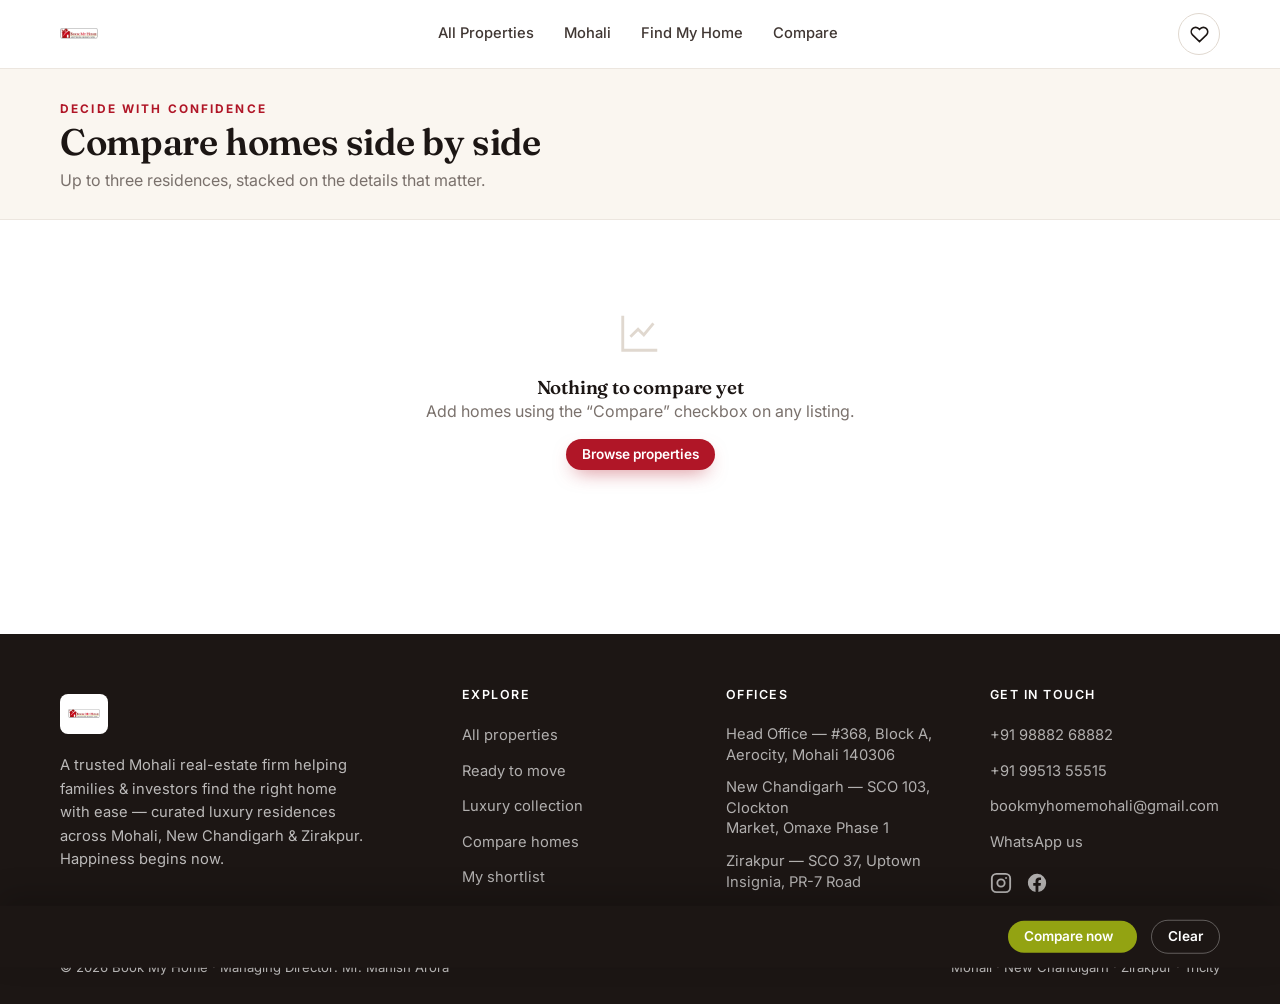
==== compare.html @ 7f969dc4 "Book My Home — Tricity luxury property platform Static mobile-first listing site built from 9 develo" ====
<!DOCTYPE html>
<html lang="en">
<head>
<meta charset="UTF-8">
<meta name="viewport" content="width=device-width, initial-scale=1, viewport-fit=cover">
<title>Compare Homes — Book My Home</title>
<link rel="preconnect" href="https://fonts.googleapis.com">
<link rel="preconnect" href="https://fonts.gstatic.com" crossorigin>
<link href="https://fonts.googleapis.com/css2?family=Fraunces:ital,opsz,wght@0,9..144,400;0,9..144,500;0,9..144,600;1,9..144,500&family=Inter:wght@400;500;600;700&display=swap" rel="stylesheet">
<link rel="stylesheet" href="assets/css/styles.css">
<link rel="icon" href="assets/img/logo.jpg">
</head>
<body>
<header class="site-header">
  <div class="wrap nav">
    <a class="brand" href="index.html"><img src="assets/img/logo.jpg" alt="Book My Home"></a>
    <nav class="nav-links">
      <a href="listings.html">All Properties</a>
      <a href="listings.html?city=Mohali">Mohali</a>
      <a href="index.html#matcher">Find My Home</a>
      <a href="compare.html">Compare</a>
    </nav>
    <div class="nav-actions">
      <a href="shortlist.html" class="icon-btn" aria-label="Shortlist"><svg width="19" height="19" viewBox="0 0 24 24" fill="none" stroke="currentColor" stroke-width="2"><path d="M20.8 4.6a5.5 5.5 0 00-7.8 0L12 5.6l-1-1a5.5 5.5 0 00-7.8 7.8l1 1L12 21l7.8-7.6 1-1a5.5 5.5 0 000-7.8z"/></svg><span class="badge" data-shortlist-count style="display:none">0</span></a>
      <button class="burger" id="burger" aria-label="Menu"><svg width="20" height="20" viewBox="0 0 24 24" fill="none" stroke="currentColor" stroke-width="2"><path d="M3 6h18M3 12h18M3 18h18"/></svg></button>
    </div>
  </div>
</header>
<div class="drawer" id="drawer"><div class="drawer-bg" data-close></div><div class="drawer-panel">
  <div class="drawer-top"><img src="assets/img/logo.jpg" alt="Book My Home" style="height:34px"><button class="icon-btn" data-close>✕</button></div>
  <a href="listings.html">All Properties</a><a href="index.html#matcher">Find My Home</a><a href="shortlist.html">My Shortlist</a><a href="compare.html">Compare</a>
</div></div>

<section class="listing-top"><div class="wrap">
  <span class="eyebrow">Decide with confidence</span>
  <h1>Compare homes side by side</h1>
  <p style="color:var(--muted);margin-top:6px">Up to three residences, stacked on the details that matter.</p>
</div></section>

<div class="wrap section" style="padding-top:30px">
  <div id="cmpWrap"></div>
</div>

<footer class="footer" id="footer"></footer>
<script src="assets/js/data.js"></script>
<script src="assets/js/app.js"></script>
<script src="assets/js/footer.js"></script>
<script>
(function(){
const {P,byId,compare,inr}=window.BMH;
const wrap=document.getElementById('cmpWrap');
function render(){
  const ids=compare();const items=ids.map(byId).filter(Boolean);
  if(!items.length){
    wrap.innerHTML=`<div class="empty">
      <svg width="46" height="46" viewBox="0 0 24 24" fill="none" stroke="currentColor" stroke-width="1.5"><path d="M3 3v18h18"/><path d="M7 14l4-4 3 3 5-6"/></svg>
      <h3>Nothing to compare yet</h3><p>Add homes using the “Compare” checkbox on any listing.</p>
      <a class="btn btn-primary btn-sm" href="listings.html" style="margin-top:14px">Browse properties</a></div>`;
    return;
  }
  const sz=p=>p.sizeMin?`${p.sizeMin.toLocaleString('en-IN')}–${p.sizeMax.toLocaleString('en-IN')} sq.ft.`:'On request';
  const rows=[
    ['Configurations',p=>p.configShort],
    ['Built-up size',sz],
    ['Possession',p=>p.status||'On request'],
    ['Property type',p=>p.type],
    ['Developer',p=>p.developer.split('(')[0].trim()],
    ['Location',p=>p.location.split(',').slice(0,2).join(', ')||p.city],
    ['Architect',p=>p.architect||'—'],
    ['Towers',p=>p.towers||'—'],
    ['Amenities',p=>(p.amenities||[]).length?p.amenities.length+'+ amenities':'—'],
    ['RERA',p=>p.rera.length?'Verified':'Registered'],
    ['Price',p=>p.price],
  ];
  wrap.innerHTML=`<div style="overflow-x:auto;border:1px solid var(--line);border-radius:var(--radius)">
  <table class="cmp-table"><thead><tr><th></th>${items.map(p=>`<th>
    <a href="project.html?p=${p.slug}"><img src="${p.card||p.hero}" alt="${p.name}"></a>
    <div style="font-family:var(--serif);font-size:1.05rem;margin-top:8px">${p.name}</div>
    <button class="btn btn-ghost btn-sm" data-rm="${p.id}" style="margin-top:6px">Remove</button>
  </th>`).join('')}</tr></thead>
  <tbody>${rows.map(([lbl,fn])=>`<tr><td class="rowlbl">${lbl}</td>${items.map(p=>`<td>${fn(p)}</td>`).join('')}</tr>`).join('')}
  <tr><td class="rowlbl"></td>${items.map(p=>`<td><a class="btn btn-primary btn-sm" href="project.html?p=${p.slug}">View details</a></td>`).join('')}</tr>
  </tbody></table></div>
  ${items.length<3?`<p style="color:var(--muted);margin-top:18px">Add ${3-items.length} more — <a href="listings.html" style="color:var(--brand);font-weight:600">browse properties</a>.</p>`:''}`;
  wrap.querySelectorAll('[data-rm]').forEach(b=>b.addEventListener('click',()=>{window.BMH.toggleCompare(b.dataset.rm);render();}));
}
render();
})();
</script>
</body>
</html>
---- assets/css/styles.css ----
/* ============================================================
   Book My Home — design system
   Tricity (Mohali · Chandigarh · Panchkula) luxury property platform
   Mobile-first. No framework, no build step.
   ============================================================ */

:root{
  /* brand (from logo) */
  --brand:#b01627;          /* deep red */
  --brand-dark:#7d0f1b;
  --brand-soft:#fbeef0;
  --accent:#93a312;         /* olive-lime accent line */
  --accent-dark:#76850c;
  --gold:#b8923f;

  --ink:#1c1614;
  --ink-2:#403733;
  --muted:#7a716c;
  --line:#ece6df;
  --line-2:#e0d8cf;
  --bg:#ffffff;
  --cream:#faf6f0;
  --cream-2:#f4ede3;
  --ok:#1f8a54;

  --radius:18px;
  --radius-sm:12px;
  --radius-lg:26px;
  --shadow-sm:0 1px 3px rgba(28,22,20,.06),0 1px 2px rgba(28,22,20,.04);
  --shadow:0 10px 30px -12px rgba(28,22,20,.18);
  --shadow-lg:0 30px 60px -20px rgba(28,22,20,.28);
  --maxw:1200px;

  --serif:"Fraunces","Playfair Display",Georgia,serif;
  --sans:"Inter",-apple-system,BlinkMacSystemFont,"Segoe UI",sans-serif;
}

*{box-sizing:border-box;margin:0;padding:0}
html{scroll-behavior:smooth;-webkit-text-size-adjust:100%}
body{
  font-family:var(--sans);color:var(--ink);background:var(--bg);
  line-height:1.6;font-size:16px;-webkit-font-smoothing:antialiased;
  overflow-x:hidden;
}
img{max-width:100%;display:block}
a{color:inherit;text-decoration:none}
button{font-family:inherit;cursor:pointer;border:none;background:none}
ul{list-style:none}
h1,h2,h3,h4{font-family:var(--serif);font-weight:600;line-height:1.12;letter-spacing:-.01em;color:var(--ink)}
.serif{font-family:var(--serif)}

.wrap{max-width:var(--maxw);margin:0 auto;padding:0 20px}
.eyebrow{font-size:.74rem;font-weight:700;letter-spacing:.18em;text-transform:uppercase;color:var(--brand)}
.eyebrow.muted{color:var(--muted)}
.section{padding:64px 0}
.section-head{max-width:640px;margin-bottom:34px}
.section-head h2{font-size:clamp(1.7rem,5vw,2.6rem);margin:10px 0 6px}
.section-head p{color:var(--muted)}
.center{text-align:center;margin-left:auto;margin-right:auto}

/* ---------- buttons ---------- */
.btn{
  display:inline-flex;align-items:center;gap:8px;justify-content:center;
  font-weight:600;font-size:.95rem;padding:13px 22px;border-radius:999px;
  transition:.2s ease;white-space:nowrap;line-height:1;
}
.btn-primary{background:var(--brand);color:#fff;box-shadow:0 8px 20px -8px rgba(176,22,39,.6)}
.btn-primary:hover{background:var(--brand-dark);transform:translateY(-1px)}
.btn-dark{background:var(--ink);color:#fff}
.btn-dark:hover{background:#000}
.btn-ghost{background:#fff;color:var(--ink);border:1.5px solid var(--line-2)}
.btn-ghost:hover{border-color:var(--ink);background:var(--cream)}
.btn-accent{background:var(--accent);color:#fff}
.btn-accent:hover{background:var(--accent-dark)}
.btn-sm{padding:9px 16px;font-size:.85rem}
.btn-block{display:flex;width:100%}

/* ---------- header ---------- */
.site-header{
  position:sticky;top:0;z-index:60;background:rgba(255,255,255,.86);
  backdrop-filter:saturate(160%) blur(14px);border-bottom:1px solid var(--line);
}
.nav{display:flex;align-items:center;justify-content:space-between;height:68px}
.brand{display:flex;align-items:center;gap:11px}
.brand img{height:38px;width:auto}
.brand .bk{font-family:var(--serif);font-weight:600;font-size:1.18rem;letter-spacing:-.01em;line-height:1}
.brand .bk b{color:var(--brand)}
.brand small{display:block;font-family:var(--sans);font-size:.56rem;letter-spacing:.22em;text-transform:uppercase;color:var(--muted);margin-top:3px}
.nav-links{display:none;gap:30px;align-items:center}
.nav-links a{font-size:.92rem;font-weight:500;color:var(--ink-2);position:relative}
.nav-links a:hover{color:var(--brand)}
.nav-actions{display:flex;align-items:center;gap:10px}
.icon-btn{position:relative;width:42px;height:42px;border-radius:50%;display:grid;place-items:center;border:1.5px solid var(--line-2);color:var(--ink);background:#fff;transition:.2s}
.icon-btn:hover{border-color:var(--brand);color:var(--brand)}
.icon-btn .badge{position:absolute;top:-5px;right:-5px;min-width:19px;height:19px;border-radius:10px;background:var(--brand);color:#fff;font-size:.66rem;font-weight:700;display:grid;place-items:center;padding:0 5px;font-family:var(--sans)}
.burger{display:grid;width:42px;height:42px;place-items:center;border:1.5px solid var(--line-2);border-radius:50%}
@media(min-width:900px){.nav-links{display:flex}.burger{display:none}}

/* mobile drawer */
.drawer{position:fixed;inset:0;z-index:80;visibility:hidden;pointer-events:none}
.drawer.open{visibility:visible;pointer-events:auto}
.drawer-bg{position:absolute;inset:0;background:rgba(20,14,12,.45);opacity:0;transition:.3s}
.drawer.open .drawer-bg{opacity:1}
.drawer-panel{position:absolute;top:0;right:0;height:100%;width:82%;max-width:340px;background:#fff;transform:translateX(100%);transition:.32s cubic-bezier(.4,0,.2,1);padding:26px 24px;display:flex;flex-direction:column;gap:6px}
.drawer.open .drawer-panel{transform:none}
.drawer-panel a{padding:15px 6px;font-size:1.05rem;font-weight:500;border-bottom:1px solid var(--line);display:flex;align-items:center;gap:12px}
.drawer-panel a:hover{color:var(--brand)}
.drawer-top{display:flex;justify-content:space-between;align-items:center;margin-bottom:18px}

/* ---------- hero ---------- */
.hero{position:relative;background:linear-gradient(180deg,var(--cream),#fff);padding:54px 0 0;overflow:hidden}
.hero-inner{display:grid;gap:34px}
.hero h1{font-size:clamp(2.3rem,8vw,4.2rem);letter-spacing:-.025em}
.hero h1 em{font-style:italic;color:var(--brand)}
.hero p.lede{font-size:1.08rem;color:var(--ink-2);max-width:30ch;margin-top:16px}
.hero-stats{display:flex;gap:26px;margin-top:26px;flex-wrap:wrap}
.hero-stats .s b{font-family:var(--serif);font-size:1.7rem;display:block;color:var(--ink)}
.hero-stats .s span{font-size:.78rem;color:var(--muted);text-transform:uppercase;letter-spacing:.08em}
.hero-visual{position:relative;border-radius:var(--radius-lg);overflow:hidden;box-shadow:var(--shadow-lg);min-height:300px;background:var(--cream-2)}
.hero-visual img{width:100%;height:100%;object-fit:cover;position:absolute;inset:0}
.hero-visual .tag{position:absolute;left:16px;bottom:16px;background:rgba(255,255,255,.92);backdrop-filter:blur(6px);border-radius:14px;padding:11px 15px;box-shadow:var(--shadow)}
.hero-visual .tag b{font-family:var(--serif);font-size:1rem}
.hero-visual .tag span{font-size:.74rem;color:var(--muted);display:block}
@media(min-width:900px){
  .hero{padding:72px 0 0}
  .hero-inner{grid-template-columns:1fr 1.05fr;align-items:center;gap:50px}
  .hero-visual{min-height:480px}
}

/* ---------- search bar ---------- */
.searchbar{background:#fff;border:1px solid var(--line-2);border-radius:var(--radius);box-shadow:var(--shadow);padding:8px;margin-top:30px;display:grid;gap:8px}
.searchbar .field{display:flex;align-items:center;gap:10px;padding:11px 14px;border-radius:var(--radius-sm)}
.searchbar .field:hover{background:var(--cream)}
.searchbar .field svg{color:var(--brand);flex-shrink:0}
.searchbar .field label{display:block;font-size:.66rem;text-transform:uppercase;letter-spacing:.1em;color:var(--muted);font-weight:700}
.searchbar select,.searchbar input{border:none;background:none;font-family:inherit;font-size:.95rem;font-weight:600;color:var(--ink);width:100%;outline:none;padding:2px 0;cursor:pointer}
.searchbar .div{display:none}
@media(min-width:760px){
  .searchbar{grid-template-columns:1.2fr 1px 1fr 1px 1fr auto;align-items:center;gap:0;padding:8px 8px 8px 6px}
  .searchbar .div{display:block;height:34px;width:1px;background:var(--line)}
  .searchbar .go{padding-left:6px}
}

/* ---------- chips ---------- */
.chips{display:flex;gap:9px;flex-wrap:wrap}
.chip{padding:8px 15px;border-radius:999px;border:1.5px solid var(--line-2);font-size:.85rem;font-weight:600;color:var(--ink-2);background:#fff;transition:.18s;white-space:nowrap}
.chip:hover{border-color:var(--brand);color:var(--brand)}
.chip.active{background:var(--ink);color:#fff;border-color:var(--ink)}
.chip.accent.active{background:var(--brand);border-color:var(--brand)}

/* ---------- project card ---------- */
.grid{display:grid;gap:22px}
.grid.cards{grid-template-columns:1fr}
@media(min-width:640px){.grid.cards{grid-template-columns:repeat(2,1fr)}}
@media(min-width:1000px){.grid.cards{grid-template-columns:repeat(3,1fr)}}

.card{background:#fff;border:1px solid var(--line);border-radius:var(--radius);overflow:hidden;box-shadow:var(--shadow-sm);transition:.25s;display:flex;flex-direction:column;position:relative}
.card:hover{box-shadow:var(--shadow);transform:translateY(-4px);border-color:var(--line-2)}
.card-media{position:relative;aspect-ratio:4/3;background:var(--cream-2);overflow:hidden}
.card-media img{width:100%;height:100%;object-fit:cover;transition:.5s}
.card:hover .card-media img{transform:scale(1.05)}
.card-media .pills{position:absolute;top:12px;left:12px;display:flex;gap:6px;flex-wrap:wrap}
.pill{font-size:.68rem;font-weight:700;letter-spacing:.04em;padding:5px 10px;border-radius:999px;background:rgba(255,255,255,.94);backdrop-filter:blur(4px);color:var(--ink);text-transform:uppercase}
.pill.brand{background:var(--brand);color:#fff}
.pill.accent{background:var(--accent);color:#fff}
.pill.ready{background:var(--ok);color:#fff}
.card-fav{position:absolute;top:10px;right:10px;width:38px;height:38px;border-radius:50%;background:rgba(255,255,255,.92);backdrop-filter:blur(4px);display:grid;place-items:center;color:var(--ink);box-shadow:var(--shadow-sm);transition:.2s}
.card-fav:hover{color:var(--brand);transform:scale(1.08)}
.card-fav.on{color:var(--brand)}
.card-fav.on svg{fill:var(--brand)}
.card-body{padding:16px 17px 18px;display:flex;flex-direction:column;gap:9px;flex:1}
.card-body h3{font-size:1.22rem}
.card-loc{display:flex;align-items:center;gap:5px;font-size:.85rem;color:var(--muted)}
.card-loc svg{color:var(--brand);flex-shrink:0}
.card-cfg{display:flex;align-items:center;gap:8px;font-size:.86rem;color:var(--ink-2);flex-wrap:wrap}
.card-cfg .dot{width:3px;height:3px;border-radius:50%;background:var(--line-2)}
.card-foot{margin-top:auto;padding-top:13px;border-top:1px solid var(--line);display:flex;align-items:center;justify-content:space-between;gap:8px}
.card-price b{font-family:var(--serif);font-size:1.04rem;color:var(--ink)}
.card-price span{display:block;font-size:.72rem;color:var(--muted)}
.card-dev{font-size:.74rem;color:var(--muted)}
.card-cmp{display:flex;align-items:center;gap:6px;font-size:.78rem;font-weight:600;color:var(--muted)}
.card-cmp input{accent-color:var(--brand);width:15px;height:15px}

/* ---------- listings layout ---------- */
.listing-top{background:var(--cream);border-bottom:1px solid var(--line);padding:26px 0}
.listing-top h1{font-size:clamp(1.6rem,5vw,2.3rem)}
.toolbar{display:flex;gap:10px;align-items:center;flex-wrap:wrap;margin-top:18px}
.toolbar .search{flex:1;min-width:200px;display:flex;align-items:center;gap:9px;background:#fff;border:1.5px solid var(--line-2);border-radius:999px;padding:11px 17px}
.toolbar .search input{border:none;outline:none;font-family:inherit;font-size:.92rem;width:100%;background:none}
.toolbar select{background:#fff;border:1.5px solid var(--line-2);border-radius:999px;padding:11px 16px;font-family:inherit;font-weight:600;font-size:.88rem;color:var(--ink);cursor:pointer}
.filters{display:flex;gap:18px;align-items:flex-start;padding:26px 0}
.filter-panel{display:none;flex:0 0 256px;position:sticky;top:84px}
.filter-panel.show{display:block}
.fbox{background:#fff;border:1px solid var(--line);border-radius:var(--radius);padding:20px;box-shadow:var(--shadow-sm)}
.fgroup{padding:15px 0;border-bottom:1px solid var(--line)}
.fgroup:first-child{padding-top:0}
.fgroup:last-child{border-bottom:none;padding-bottom:0}
.fgroup h4{font-family:var(--sans);font-size:.72rem;text-transform:uppercase;letter-spacing:.1em;color:var(--muted);margin-bottom:12px;font-weight:700}
.results{flex:1;min-width:0}
.results-head{display:flex;align-items:center;justify-content:space-between;margin-bottom:18px;gap:10px;flex-wrap:wrap}
.results-head .count{font-size:.9rem;color:var(--muted)}
.results-head .count b{color:var(--ink)}
@media(min-width:980px){.filter-panel{display:block}.mob-filter-btn{display:none}}

input[type=range]{width:100%;accent-color:var(--brand)}
.range-vals{display:flex;justify-content:space-between;font-size:.8rem;color:var(--ink-2);font-weight:600;margin-top:8px}

/* ---------- detail page ---------- */
.detail-hero{position:relative}
.gallery{display:grid;grid-template-columns:1fr;gap:6px}
.gallery .g-main{aspect-ratio:16/10;border-radius:0;overflow:hidden;background:var(--cream-2);cursor:zoom-in;position:relative}
.gallery .g-main img{width:100%;height:100%;object-fit:cover}
.gallery .g-thumbs{display:flex;gap:6px;overflow-x:auto;padding-bottom:4px;scrollbar-width:thin}
.gallery .g-thumbs img{height:64px;width:90px;flex:0 0 auto;object-fit:cover;border-radius:8px;cursor:pointer;opacity:.65;transition:.2s;border:2px solid transparent}
.gallery .g-thumbs img.active{opacity:1;border-color:var(--brand)}
@media(min-width:760px){
  .gallery{grid-template-columns:2fr 1fr;grid-auto-rows:1fr}
  .gallery .g-main{aspect-ratio:auto;height:100%;border-radius:var(--radius)}
  .gallery .g-side{display:grid;grid-template-rows:1fr 1fr;gap:6px}
  .gallery .g-side img{width:100%;height:100%;object-fit:cover;border-radius:var(--radius);cursor:zoom-in}
  .gallery .g-thumbs{grid-column:1/-1}
}
.detail-grid{display:grid;gap:34px;padding:34px 0}
@media(min-width:980px){.detail-grid{grid-template-columns:1fr 360px;align-items:start}}
.detail-title h1{font-size:clamp(1.8rem,5vw,2.7rem)}
.detail-title .meta{display:flex;align-items:center;gap:8px;color:var(--muted);margin-top:8px;flex-wrap:wrap}
.kv-grid{display:grid;grid-template-columns:repeat(2,1fr);gap:1px;background:var(--line);border:1px solid var(--line);border-radius:var(--radius);overflow:hidden;margin:24px 0}
@media(min-width:620px){.kv-grid{grid-template-columns:repeat(4,1fr)}}
.kv{background:#fff;padding:16px 15px}
.kv span{font-size:.72rem;text-transform:uppercase;letter-spacing:.07em;color:var(--muted);font-weight:700}
.kv b{font-family:var(--serif);font-size:1.12rem;display:block;margin-top:3px;font-weight:600}
.block{padding:26px 0;border-top:1px solid var(--line)}
.block h2{font-size:1.5rem;margin-bottom:16px}
.block h2 .em{color:var(--brand)}
.prose p{color:var(--ink-2);margin-bottom:13px}
.amen-grid{display:grid;grid-template-columns:repeat(2,1fr);gap:12px}
@media(min-width:620px){.amen-grid{grid-template-columns:repeat(3,1fr)}}
.amen{display:flex;align-items:center;gap:11px;font-size:.92rem;color:var(--ink-2)}
.amen .ic{width:38px;height:38px;border-radius:11px;background:var(--brand-soft);color:var(--brand);display:grid;place-items:center;flex-shrink:0}
.cfg-table{width:100%;border-collapse:collapse;font-size:.92rem}
.cfg-table th{text-align:left;font-family:var(--sans);font-size:.72rem;text-transform:uppercase;letter-spacing:.07em;color:var(--muted);padding:12px 14px;background:var(--cream);font-weight:700}
.cfg-table td{padding:13px 14px;border-top:1px solid var(--line)}
.cfg-table tr:hover td{background:var(--cream)}
.cfg-table .bhk{font-weight:700;color:var(--ink)}
.spec-list{display:grid;gap:1px;background:var(--line);border:1px solid var(--line);border-radius:var(--radius);overflow:hidden}
.spec-list .row{background:#fff;padding:14px 16px;display:grid;grid-template-columns:140px 1fr;gap:12px}
.spec-list .row span{font-weight:700;color:var(--ink);font-size:.86rem}
.spec-list .row p{color:var(--ink-2);font-size:.9rem;margin:0}
.fp-grid{display:grid;grid-template-columns:repeat(2,1fr);gap:14px}
@media(min-width:760px){.fp-grid{grid-template-columns:repeat(3,1fr)}}
.fp{border:1px solid var(--line);border-radius:var(--radius-sm);overflow:hidden;background:#fff;cursor:zoom-in}
.fp img{width:100%;aspect-ratio:1;object-fit:contain;background:var(--cream)}

/* sticky enquiry card */
.enquire-card{position:sticky;top:84px;background:#fff;border:1px solid var(--line-2);border-radius:var(--radius);box-shadow:var(--shadow);padding:22px;display:flex;flex-direction:column;gap:14px}
.enquire-card .price b{font-family:var(--serif);font-size:1.5rem}
.enquire-card .price span{font-size:.8rem;color:var(--muted)}
.field-row{display:flex;flex-direction:column;gap:6px}
.field-row label{font-size:.74rem;font-weight:700;text-transform:uppercase;letter-spacing:.06em;color:var(--muted)}
.field-row input,.field-row textarea,.field-row select{border:1.5px solid var(--line-2);border-radius:11px;padding:12px 14px;font-family:inherit;font-size:.92rem;outline:none;transition:.2s;background:#fff}
.field-row input:focus,.field-row textarea:focus,.field-row select:focus{border-color:var(--brand)}

/* EMI calculator */
.emi{background:var(--cream);border:1px solid var(--line);border-radius:var(--radius);padding:22px}
.emi .out{font-family:var(--serif);font-size:2rem;color:var(--brand);margin:6px 0 2px}
.emi-row{margin:16px 0}
.emi-row .lbl{display:flex;justify-content:space-between;font-size:.84rem;font-weight:600;margin-bottom:8px}
.emi-row .lbl b{color:var(--brand)}

/* ---------- value props ---------- */
.vp-grid{display:grid;gap:18px;grid-template-columns:1fr}
@media(min-width:680px){.vp-grid{grid-template-columns:repeat(2,1fr)}}
@media(min-width:1000px){.vp-grid{grid-template-columns:repeat(4,1fr)}}
.vp{padding:26px 22px;border:1px solid var(--line);border-radius:var(--radius);background:#fff;transition:.25s}
.vp:hover{border-color:var(--brand);transform:translateY(-3px);box-shadow:var(--shadow)}
.vp .ic{width:50px;height:50px;border-radius:14px;background:var(--brand-soft);color:var(--brand);display:grid;place-items:center;margin-bottom:16px}
.vp h3{font-size:1.18rem;margin-bottom:7px}
.vp p{font-size:.9rem;color:var(--muted)}

/* ---------- matcher (Find My Home) ---------- */
.matcher{background:linear-gradient(135deg,var(--ink),#2c211d);color:#fff;border-radius:var(--radius-lg);padding:40px 26px;position:relative;overflow:hidden}
.matcher h2{color:#fff;font-size:clamp(1.6rem,5vw,2.4rem)}
.matcher p{color:rgba(255,255,255,.72);max-width:46ch}
.matcher .accent-line{width:54px;height:4px;background:var(--accent);border-radius:2px;margin-bottom:18px}
.q-card{background:rgba(255,255,255,.06);border:1px solid rgba(255,255,255,.14);border-radius:var(--radius);padding:24px;margin-top:24px;backdrop-filter:blur(4px)}
.q-card .opts{display:grid;gap:10px;grid-template-columns:1fr 1fr;margin-top:16px}
@media(min-width:620px){.q-card .opts{grid-template-columns:repeat(4,1fr)}}
.opt{padding:14px 12px;border-radius:13px;border:1.5px solid rgba(255,255,255,.18);text-align:center;font-weight:600;font-size:.9rem;transition:.2s;color:#fff}
.opt:hover{border-color:var(--accent);background:rgba(147,163,18,.16)}
.opt.sel{background:var(--accent);border-color:var(--accent)}
.q-progress{height:4px;background:rgba(255,255,255,.16);border-radius:2px;overflow:hidden;margin-top:6px}
.q-progress i{display:block;height:100%;background:var(--accent);transition:.4s;width:25%}

/* ---------- locality strip ---------- */
.loc-strip{display:flex;gap:14px;overflow-x:auto;padding:4px 0 14px;scrollbar-width:none}
.loc-strip::-webkit-scrollbar{display:none}
.loc-card{flex:0 0 230px;border-radius:var(--radius);overflow:hidden;position:relative;aspect-ratio:3/4;background:var(--ink)}
.loc-card img{width:100%;height:100%;object-fit:cover;opacity:.82}
.loc-card .lc-body{position:absolute;inset:auto 0 0 0;padding:18px;background:linear-gradient(transparent,rgba(20,14,12,.86));color:#fff}
.loc-card h3{color:#fff;font-size:1.3rem}
.loc-card span{font-size:.8rem;opacity:.85}

/* ---------- map ---------- */
#map,.mini-map{width:100%;height:340px;border-radius:var(--radius);border:1px solid var(--line);z-index:1}
.leaflet-container{font-family:var(--sans)!important}

/* ---------- compare bar ---------- */
.compare-bar{position:fixed;left:0;right:0;bottom:0;z-index:70;background:var(--ink);color:#fff;transform:translateY(110%);transition:.3s;box-shadow:0 -10px 30px rgba(0,0,0,.2)}
.compare-bar.show{transform:none}
.compare-bar .inner{display:flex;align-items:center;gap:14px;padding:14px 20px;max-width:var(--maxw);margin:0 auto;flex-wrap:wrap}
.compare-bar .items{display:flex;gap:8px;flex:1;flex-wrap:wrap}
.cmp-thumb{display:flex;align-items:center;gap:8px;background:rgba(255,255,255,.1);border-radius:10px;padding:6px 10px;font-size:.82rem}
.cmp-thumb img{width:34px;height:34px;border-radius:7px;object-fit:cover}
.cmp-thumb button{color:rgba(255,255,255,.7);font-size:1rem;line-height:1}

/* ---------- modal ---------- */
.modal{position:fixed;inset:0;z-index:100;display:none;align-items:center;justify-content:center;padding:18px}
.modal.open{display:flex}
.modal-bg{position:absolute;inset:0;background:rgba(20,14,12,.62);backdrop-filter:blur(3px)}
.modal-card{position:relative;background:#fff;border-radius:var(--radius-lg);max-width:480px;width:100%;padding:30px 26px;box-shadow:var(--shadow-lg);max-height:90vh;overflow:auto}
.modal-card.wide{max-width:980px}
.modal-close{position:absolute;top:16px;right:16px;width:38px;height:38px;border-radius:50%;background:var(--cream);display:grid;place-items:center;color:var(--ink)}
.modal-close:hover{background:var(--line)}

/* lightbox */
.lightbox{position:fixed;inset:0;z-index:120;background:rgba(12,9,8,.94);display:none;align-items:center;justify-content:center;padding:20px}
.lightbox.open{display:flex}
.lightbox img{max-width:96vw;max-height:90vh;object-fit:contain;border-radius:10px}
.lightbox .lb-close,.lightbox .lb-nav{position:absolute;color:#fff;background:rgba(255,255,255,.12);border-radius:50%;width:50px;height:50px;display:grid;place-items:center;font-size:1.4rem}
.lightbox .lb-close{top:20px;right:20px}
.lightbox .lb-prev{left:16px;top:50%;transform:translateY(-50%)}
.lightbox .lb-next{right:16px;top:50%;transform:translateY(-50%)}

/* ---------- compare table ---------- */
.cmp-table{width:100%;border-collapse:collapse;font-size:.88rem}
.cmp-table th,.cmp-table td{padding:13px 14px;text-align:left;border-bottom:1px solid var(--line);vertical-align:top}
.cmp-table thead th{position:sticky;top:0;background:#fff}
.cmp-table .rowlbl{font-weight:700;color:var(--muted);font-size:.74rem;text-transform:uppercase;letter-spacing:.06em;white-space:nowrap}
.cmp-table img{width:100%;max-width:170px;aspect-ratio:4/3;object-fit:cover;border-radius:10px}

/* ---------- floating actions ---------- */
.fab{position:fixed;right:18px;bottom:18px;z-index:55;display:flex;flex-direction:column;gap:12px}
.fab a,.fab button{width:54px;height:54px;border-radius:50%;display:grid;place-items:center;box-shadow:var(--shadow);color:#fff}
.fab .wa{background:#25d366}
.fab .top{background:var(--ink)}
.fab a:hover,.fab button:hover{transform:translateY(-2px)}

/* ---------- footer ---------- */
.footer{background:var(--ink);color:rgba(255,255,255,.7);padding:54px 0 26px;margin-top:40px}
.footer h4{color:#fff;font-family:var(--sans);font-size:.78rem;text-transform:uppercase;letter-spacing:.12em;margin-bottom:16px}
.footer-grid{display:grid;gap:34px;grid-template-columns:1fr}
@media(min-width:760px){.footer-grid{grid-template-columns:1.6fr 1fr 1fr 1fr}}
.footer a{display:block;padding:6px 0;color:rgba(255,255,255,.66);font-size:.92rem}
.footer a:hover{color:#fff}
.footer .brand .bk{color:#fff}
.footer .brand .bk b{color:#fff}
.footer-bot{border-top:1px solid rgba(255,255,255,.12);margin-top:34px;padding-top:20px;font-size:.82rem;display:flex;justify-content:space-between;flex-wrap:wrap;gap:10px}
.footer p.desc{font-size:.92rem;margin:14px 0;max-width:34ch}

/* utility */
.empty{text-align:center;padding:60px 20px;color:var(--muted)}
.empty svg{color:var(--line-2);margin-bottom:14px}
.hide{display:none!important}
.toast{position:fixed;bottom:24px;left:50%;transform:translateX(-50%) translateY(120%);background:var(--ink);color:#fff;padding:13px 22px;border-radius:999px;font-size:.9rem;font-weight:500;z-index:130;transition:.3s;box-shadow:var(--shadow-lg)}
.toast.show{transform:translateX(-50%)}
.skeleton{background:linear-gradient(90deg,var(--cream-2),var(--line),var(--cream-2));background-size:200% 100%;animation:sh 1.3s infinite}
@keyframes sh{to{background-position:-200% 0}}
.reveal{opacity:0;transform:translateY(20px);transition:.7s cubic-bezier(.2,.7,.2,1)}
.reveal.in{opacity:1;transform:none}
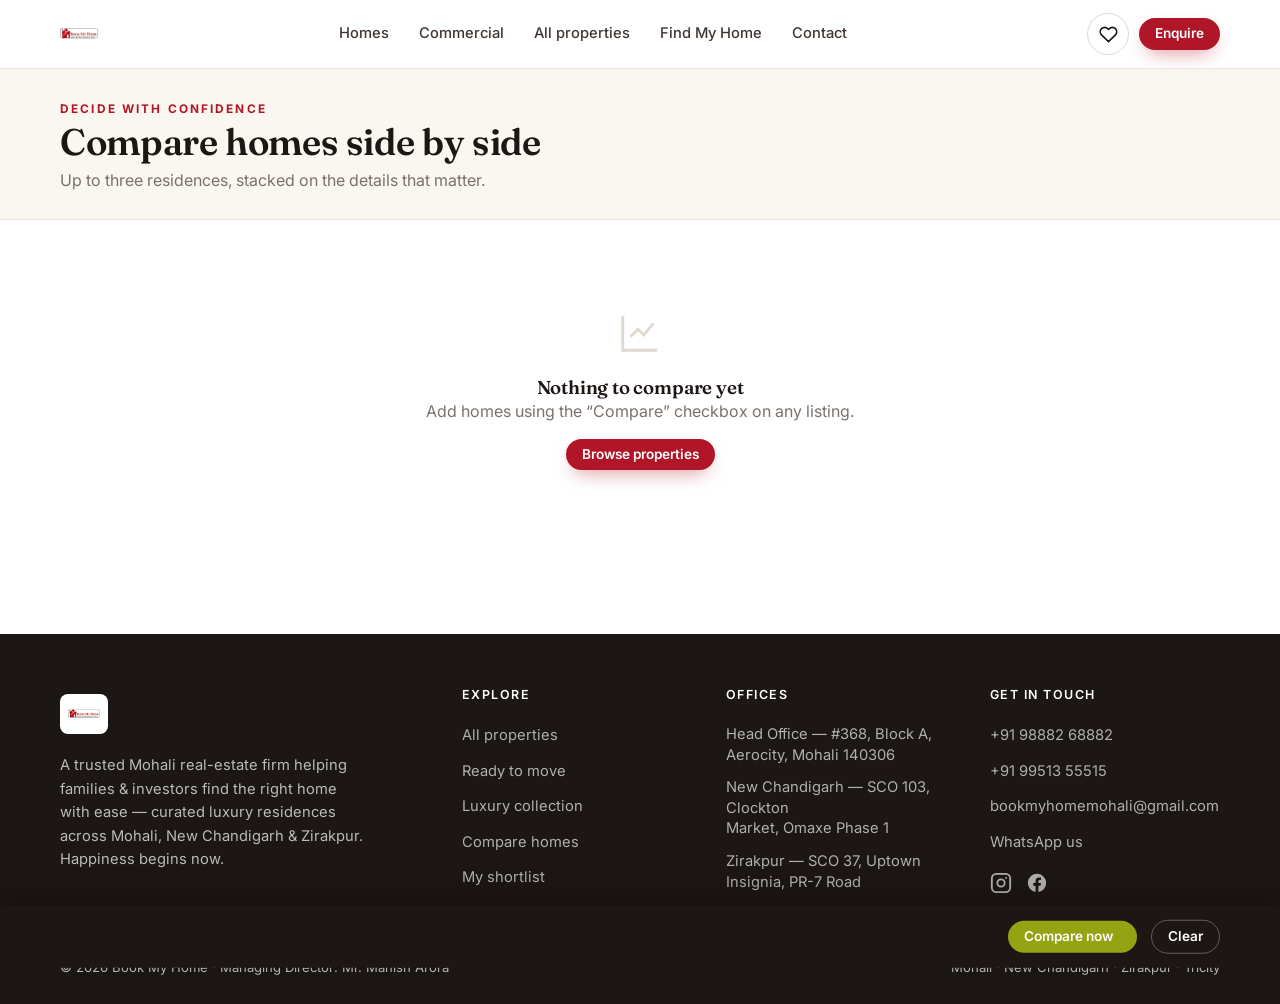
==== commit 1c45dcec: "Remove Sushma + GBP Athens; unify navigation across all pages - Drop 7 listings (3 Sushma residentia" ====
--- a/compare.html
+++ b/compare.html
@@ -11,25 +11,7 @@
 <link rel="icon" href="assets/img/logo.jpg">
 </head>
 <body>
-<header class="site-header">
-  <div class="wrap nav">
-    <a class="brand" href="index.html"><img src="assets/img/logo.jpg" alt="Book My Home"></a>
-    <nav class="nav-links">
-      <a href="listings.html">All Properties</a>
-      <a href="listings.html?city=Mohali">Mohali</a>
-      <a href="index.html#matcher">Find My Home</a>
-      <a href="compare.html">Compare</a>
-    </nav>
-    <div class="nav-actions">
-      <a href="shortlist.html" class="icon-btn" aria-label="Shortlist"><svg width="19" height="19" viewBox="0 0 24 24" fill="none" stroke="currentColor" stroke-width="2"><path d="M20.8 4.6a5.5 5.5 0 00-7.8 0L12 5.6l-1-1a5.5 5.5 0 00-7.8 7.8l1 1L12 21l7.8-7.6 1-1a5.5 5.5 0 000-7.8z"/></svg><span class="badge" data-shortlist-count style="display:none">0</span></a>
-      <button class="burger" id="burger" aria-label="Menu"><svg width="20" height="20" viewBox="0 0 24 24" fill="none" stroke="currentColor" stroke-width="2"><path d="M3 6h18M3 12h18M3 18h18"/></svg></button>
-    </div>
-  </div>
-</header>
-<div class="drawer" id="drawer"><div class="drawer-bg" data-close></div><div class="drawer-panel">
-  <div class="drawer-top"><img src="assets/img/logo.jpg" alt="Book My Home" style="height:34px"><button class="icon-btn" data-close>✕</button></div>
-  <a href="listings.html">All Properties</a><a href="index.html#matcher">Find My Home</a><a href="shortlist.html">My Shortlist</a><a href="compare.html">Compare</a>
-</div></div>
+<div id="hdr"></div>
 
 <section class="listing-top"><div class="wrap">
   <span class="eyebrow">Decide with confidence</span>
@@ -44,6 +26,7 @@
 <footer class="footer" id="footer"></footer>
 <script src="assets/js/data.js"></script>
 <script src="assets/js/app.js"></script>
+<script src="assets/js/header.js"></script>
 <script src="assets/js/footer.js"></script>
 <script>
 (function(){
--- a/assets/css/styles.css
+++ b/assets/css/styles.css
@@ -159,6 +159,16 @@
 .card-media{position:relative;aspect-ratio:4/3;background:var(--cream-2);overflow:hidden}
 .card-media img{width:100%;height:100%;object-fit:cover;transition:.5s}
 .card:hover .card-media img{transform:scale(1.05)}
+.card-media.is-ph{display:flex;flex-direction:column;align-items:center;justify-content:center;gap:8px;text-align:center;padding:16px}
+.card-media.ph-res{background:linear-gradient(135deg,#f8efe9,#efd6db)}
+.card-media.ph-com{background:linear-gradient(140deg,#241b18,#3f3029)}
+.card-media.is-ph .ph-ic{width:50px;height:50px;border-radius:14px;display:grid;place-items:center}
+.card-media.ph-res .ph-ic{background:rgba(255,255,255,.65);color:var(--brand)}
+.card-media.ph-com .ph-ic{background:rgba(255,255,255,.1);color:var(--gold)}
+.card-media.is-ph .ph-name{font-family:var(--serif);font-weight:600;font-size:1.1rem}
+.card-media.ph-com .ph-name{color:#fff}
+.card-media.is-ph small{font-size:.64rem;text-transform:uppercase;letter-spacing:.12em;opacity:.65}
+.card-media.ph-com small{color:rgba(255,255,255,.75)}
 .card-media .pills{position:absolute;top:12px;left:12px;display:flex;gap:6px;flex-wrap:wrap}
 .pill{font-size:.68rem;font-weight:700;letter-spacing:.04em;padding:5px 10px;border-radius:999px;background:rgba(255,255,255,.94);backdrop-filter:blur(4px);color:var(--ink);text-transform:uppercase}
 .pill.brand{background:var(--brand);color:#fff}
@@ -184,6 +194,10 @@
 /* ---------- listings layout ---------- */
 .listing-top{background:var(--cream);border-bottom:1px solid var(--line);padding:26px 0}
 .listing-top h1{font-size:clamp(1.6rem,5vw,2.3rem)}
+.cat-toggle{display:inline-flex;gap:4px;background:#fff;border:1px solid var(--line-2);border-radius:999px;padding:4px;margin-top:16px}
+.cat-toggle button{padding:8px 17px;border-radius:999px;font-size:.86rem;font-weight:600;color:var(--ink-2);transition:.18s;white-space:nowrap}
+.cat-toggle button:hover{color:var(--brand)}
+.cat-toggle button.active{background:var(--brand);color:#fff}
 .toolbar{display:flex;gap:10px;align-items:center;flex-wrap:wrap;margin-top:18px}
 .toolbar .search{flex:1;min-width:200px;display:flex;align-items:center;gap:9px;background:#fff;border:1.5px solid var(--line-2);border-radius:999px;padding:11px 17px}
 .toolbar .search input{border:none;outline:none;font-family:inherit;font-size:.92rem;width:100%;background:none}
@@ -291,6 +305,17 @@
 .q-progress{height:4px;background:rgba(255,255,255,.16);border-radius:2px;overflow:hidden;margin-top:6px}
 .q-progress i{display:block;height:100%;background:var(--accent);transition:.4s;width:25%}
 
+/* ---------- BMH Invest commercial band ---------- */
+.invest-band{background:linear-gradient(140deg,#241b18,#3a2c26);border-radius:var(--radius-lg);padding:38px 26px;display:grid;gap:30px;color:#fff}
+@media(min-width:880px){.invest-band{grid-template-columns:1.05fr 1fr;align-items:center;padding:48px 42px;gap:48px}}
+.invest-head h2{color:#fff;font-size:clamp(1.7rem,4.5vw,2.5rem)}
+.invest-head p{color:rgba(255,255,255,.72);margin-top:10px;max-width:42ch}
+.invest-signals{display:grid;gap:18px}
+.sig{display:flex;gap:13px;align-items:flex-start}
+.sig-ic{width:42px;height:42px;border-radius:12px;background:rgba(255,255,255,.08);color:var(--gold);display:grid;place-items:center;flex-shrink:0}
+.sig b{display:block;font-size:.98rem;color:#fff;margin-bottom:2px}
+.sig span{font-size:.85rem;color:rgba(255,255,255,.65);line-height:1.5}
+
 /* ---------- locality strip ---------- */
 .loc-strip{display:flex;gap:14px;overflow-x:auto;padding:4px 0 14px;scrollbar-width:none}
 .loc-strip::-webkit-scrollbar{display:none}
@@ -361,6 +386,8 @@
 .empty{text-align:center;padding:60px 20px;color:var(--muted)}
 .empty svg{color:var(--line-2);margin-bottom:14px}
 .hide{display:none!important}
+.hide-sm{display:none}
+@media(min-width:680px){.hide-sm{display:inline-flex}}
 .toast{position:fixed;bottom:24px;left:50%;transform:translateX(-50%) translateY(120%);background:var(--ink);color:#fff;padding:13px 22px;border-radius:999px;font-size:.9rem;font-weight:500;z-index:130;transition:.3s;box-shadow:var(--shadow-lg)}
 .toast.show{transform:translateX(-50%)}
 .skeleton{background:linear-gradient(90deg,var(--cream-2),var(--line),var(--cream-2));background-size:200% 100%;animation:sh 1.3s infinite}
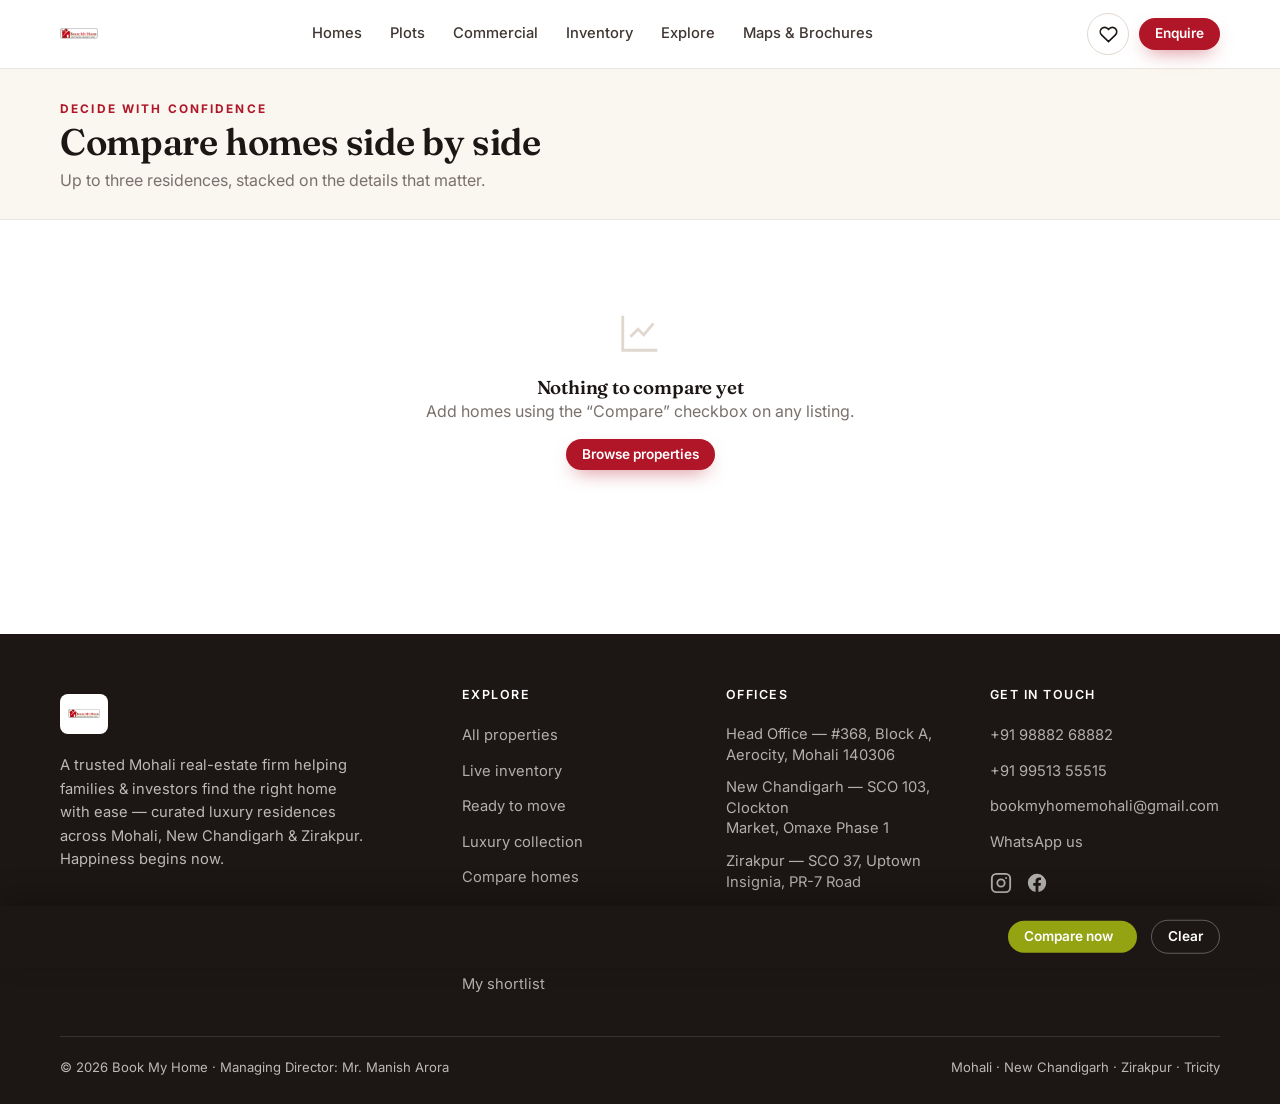
==== commit 940aaf4b: "Inventory: edit units + Residential/Commercial sections; logo app icon - Public inventory: Residenti" ====
--- a/compare.html
+++ b/compare.html
@@ -8,7 +8,11 @@
 <link rel="preconnect" href="https://fonts.gstatic.com" crossorigin>
 <link href="https://fonts.googleapis.com/css2?family=Fraunces:ital,opsz,wght@0,9..144,400;0,9..144,500;0,9..144,600;1,9..144,500&family=Inter:wght@400;500;600;700&display=swap" rel="stylesheet">
 <link rel="stylesheet" href="assets/css/styles.css">
-<link rel="icon" href="assets/img/logo.jpg">
+<link rel="icon" type="image/png" sizes="48x48" href="assets/img/favicon.png">
+<link rel="icon" type="image/png" sizes="192x192" href="assets/img/icon-192.png">
+<link rel="apple-touch-icon" href="assets/img/apple-touch-icon.png">
+<link rel="manifest" href="site.webmanifest">
+<meta name="theme-color" content="#b01627">
 </head>
 <body>
 <div id="hdr"></div>
--- a/assets/css/styles.css
+++ b/assets/css/styles.css
@@ -86,7 +86,8 @@
 .brand .bk{font-family:var(--serif);font-weight:600;font-size:1.18rem;letter-spacing:-.01em;line-height:1}
 .brand .bk b{color:var(--brand)}
 .brand small{display:block;font-family:var(--sans);font-size:.56rem;letter-spacing:.22em;text-transform:uppercase;color:var(--muted);margin-top:3px}
-.nav-links{display:none;gap:30px;align-items:center}
+.nav-links{display:none;gap:22px;align-items:center}
+@media(min-width:1100px){.nav-links{gap:28px}}
 .nav-links a{font-size:.92rem;font-weight:500;color:var(--ink-2);position:relative}
 .nav-links a:hover{color:var(--brand)}
 .nav-actions{display:flex;align-items:center;gap:10px}
@@ -287,7 +288,7 @@
 @media(min-width:1000px){.vp-grid{grid-template-columns:repeat(4,1fr)}}
 .vp{padding:26px 22px;border:1px solid var(--line);border-radius:var(--radius);background:#fff;transition:.25s}
 .vp:hover{border-color:var(--brand);transform:translateY(-3px);box-shadow:var(--shadow)}
-.vp .ic{width:50px;height:50px;border-radius:14px;background:var(--brand-soft);color:var(--brand);display:grid;place-items:center;margin-bottom:16px}
+.vp .ic{width:50px;height:50px;border-radius:14px;background:var(--brand-soft);color:var(--brand);display:grid;place-items:center;margin-bottom:16px;font-family:var(--serif);font-weight:600;font-size:1.35rem}
 .vp h3{font-size:1.18rem;margin-bottom:7px}
 .vp p{font-size:.9rem;color:var(--muted)}
 
@@ -305,6 +306,43 @@
 .q-progress{height:4px;background:rgba(255,255,255,.16);border-radius:2px;overflow:hidden;margin-top:6px}
 .q-progress i{display:block;height:100%;background:var(--accent);transition:.4s;width:25%}
 
+/* ---------- live inventory ---------- */
+.inv-grid-wrap{display:grid;gap:18px;grid-template-columns:1fr}
+@media(min-width:640px){.inv-grid-wrap{grid-template-columns:repeat(2,1fr)}}
+@media(min-width:1000px){.inv-grid-wrap{grid-template-columns:repeat(3,1fr)}}
+.inv-card{background:#fff;border:1px solid var(--line);border-radius:var(--radius);padding:18px 18px 16px;display:flex;flex-direction:column;gap:12px;box-shadow:var(--shadow-sm);transition:.2s}
+.inv-card:hover{box-shadow:var(--shadow);border-color:var(--line-2)}
+.inv-head{display:flex;justify-content:space-between;gap:10px;align-items:flex-start}
+.inv-head h3{font-size:1.2rem;line-height:1.15}
+.inv-pill{font-size:.66rem;font-weight:700;text-transform:uppercase;letter-spacing:.04em;padding:5px 10px;border-radius:999px;white-space:nowrap}
+.inv-pill.ready{background:#e7f3ec;color:#1f8a54}
+.inv-pill.uc{background:#fbeedd;color:#9a6212}
+.inv-pill.resale{background:#e6f1fb;color:#185fa5}
+.inv-specs{font-family:var(--serif);font-size:1.06rem;color:var(--ink)}
+.inv-rows{display:grid;gap:8px;border-top:1px solid var(--line);padding-top:12px}
+.inv-rows>div{display:flex;justify-content:space-between;gap:12px;font-size:.9rem}
+.inv-rows span{color:var(--muted)}
+.inv-rows b{color:var(--ink);text-align:right}
+.inv-notes{font-size:.86rem;color:var(--ink-2);background:var(--cream);border-radius:10px;padding:9px 12px;margin:0}
+.inv-foot{margin-top:auto;display:flex;gap:8px;flex-wrap:wrap}
+.inv-foot .btn{flex:1;white-space:nowrap}
+.inv-live{display:inline-flex;align-items:center;gap:5px;color:#1f8a54;font-weight:600;font-size:.82rem}
+.admin-row{display:flex;gap:12px;align-items:center;justify-content:space-between;background:#fff;border:1px solid var(--line);border-radius:var(--radius-sm);padding:12px 14px;margin-bottom:10px}
+.admin-row .meta{font-size:.86rem;color:var(--muted)}
+.admin-row b{color:var(--ink)}
+
+/* ---------- explore directory tiles ---------- */
+.dir-grid{display:grid;gap:12px;grid-template-columns:repeat(auto-fill,minmax(220px,1fr))}
+.dir-grid.type{grid-template-columns:repeat(auto-fill,minmax(230px,1fr))}
+.dir-grid.city{grid-template-columns:repeat(auto-fit,minmax(260px,1fr))}
+.dir-tile{display:flex;align-items:center;gap:13px;padding:15px 17px;border:1px solid var(--line);border-radius:var(--radius-sm);background:#fff;transition:.18s}
+.dir-tile:hover{border-color:var(--brand);transform:translateY(-2px);box-shadow:var(--shadow-sm)}
+.dir-tile .ti{width:42px;height:42px;border-radius:12px;background:var(--brand-soft);color:var(--brand);display:grid;place-items:center;flex-shrink:0}
+.dir-tile .tx{flex:1;min-width:0}
+.dir-tile .tx b{display:block;font-family:var(--serif);font-weight:600;font-size:1.04rem;color:var(--ink);white-space:nowrap;overflow:hidden;text-overflow:ellipsis}
+.dir-tile .tx span{font-size:.8rem;color:var(--muted);white-space:nowrap;overflow:hidden;text-overflow:ellipsis;display:block}
+.dir-tile .ct{font-size:.78rem;color:#fff;background:var(--brand);border-radius:999px;padding:3px 10px;font-weight:700;min-width:26px;text-align:center;flex-shrink:0}
+
 /* ---------- BMH Invest commercial band ---------- */
 .invest-band{background:linear-gradient(140deg,#241b18,#3a2c26);border-radius:var(--radius-lg);padding:38px 26px;display:grid;gap:30px;color:#fff}
 @media(min-width:880px){.invest-band{grid-template-columns:1.05fr 1fr;align-items:center;padding:48px 42px;gap:48px}}
